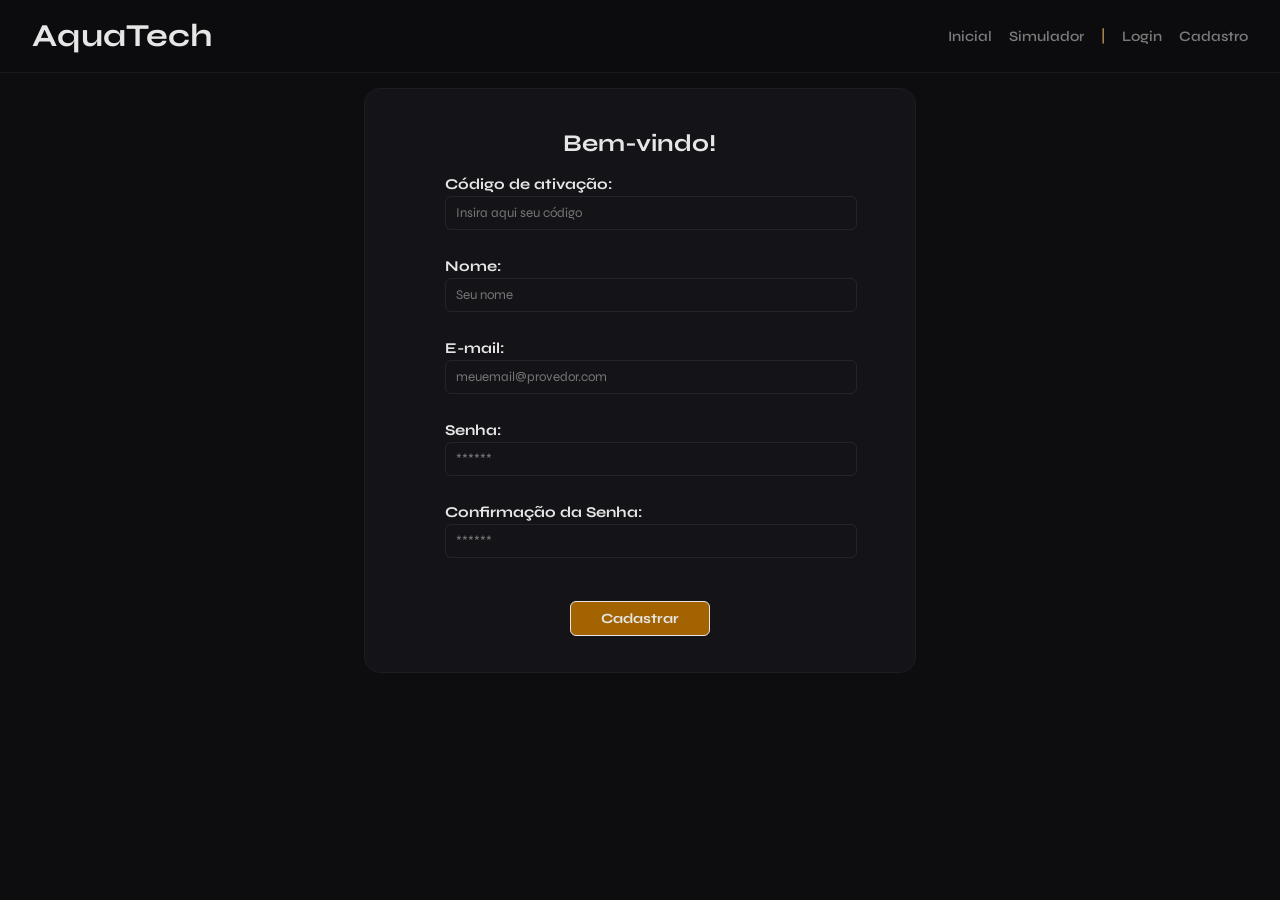
==== public/cadastro.html @ 965e9723 "cadastro screen + formulario" ====
<!DOCTYPE html>
<html lang="pt-br">

<head>
  <meta charset="UTF-8" />
  <meta http-equiv="X-UA-Compatible" content="IE=edge" />
  <meta name="viewport" content="width=device-width, initial-scale=1.0" />

  <title>AquaTech | Cadastro</title>

  <script src="./js/sessao.js"></script>

  <link rel="stylesheet" href="./css/estilo.css" />
  <link rel="stylesheet" href="./css/components.css">
  <link rel="icon" href="./assets/icon/favicon2.ico" />
  <link rel="preconnect" href="https://fonts.gstatic.com" />
</head>

<body onload="listar()">
  <!--header inicio-->
  <div class="header">
    <div class="container">
      <h1 class="titulo">AquaTech</h1>
      <ul class="navbar">
        <li>
          <a href="index.html">Inicial</a>
        </li>
        <li>
          <a href="simulador.html">Simulador</a>
        </li>
        <li>|</li>
        <li>
          <a href="login.html">Login</a>
        </li>
        <li class="agora">
          <a href="#">Cadastro</a>
        </li>
      </ul>
    </div>
  </div>
  <!--header fim-->

  <div class="login">
    <div class="alerta_erro">
      <div class="card_erro" id="cardErro">
        <span id="mensagem_erro"></span>
      </div>
    </div>
    <div class="container">
      <div class="card card-cadastro">
        <h2>Bem-vindo!</h2>
        <div class="formulario">
          <!--
                         Para inserir mais um campo, copie uma das inputs abaixo.
                         Assim que inserir vá para o script abaixo.
                     -->
          <div class="campo">
            <span>Código de ativação:</span>
            <input id="codigo_input" type="text" placeholder="Insira aqui seu código" />
          </div>
          <div class="campo">
            <span>Nome:</span>
            <input id="nome_input" type="text" placeholder="Seu nome" />
          </div>
          <div class="campo">
            <span>E-mail:</span>
            <input id="email_input" type="text" placeholder="meuemail@provedor.com" />
          </div>
          <div class="campo">
            <span>Senha:</span>
            <input id="senha_input" type="password" placeholder="******" />
          </div>
          <div class="campo">
            <span>Confirmação da Senha:</span>
            <input id="confirmacao_senha_input" type="password" placeholder="******" />
          </div>
          <div class="login-div">
            <button class="btn-login" onclick="cadastrar()">Cadastrar</button>
          </div>
        </div>
        <div id="div_aguardar" class="loading-div">
          <img src="./assets/circle-loading.gif" id="loading-gif" />
        </div>

        <div id="div_erros_login"></div>
      </div>
    </div>
  </div>

</body>

</html>

<script>

  // Array para armazenar empresas cadastradas para validação de código de ativação 
  let listaEmpresasCadastradas = [];

  function cadastrar() {
    // aguardar();

    //Recupere o valor da nova input pelo nome do id
    // Agora vá para o método fetch logo abaixo
    var nomeVar = nome_input.value;
    var emailVar = email_input.value;
    var senhaVar = senha_input.value;
    var confirmacaoSenhaVar = confirmacao_senha_input.value;
    var codigoVar = codigo_input.value;
    var idEmpresaVincular

    // Verificando se há algum campo em branco
    if (
      nomeVar == "" ||
      emailVar == "" ||
      senhaVar == "" ||
      confirmacaoSenhaVar == "" ||
      codigoVar == ""
    ) {
      cardErro.style.display = "block";
      mensagem_erro.innerHTML =
        "(Mensagem de erro para todos os campos em branco)";

      finalizarAguardar();
      return false;
    } else {
      setInterval(sumirMensagem, 5000);
    }

    // Verificando se o código de ativação é de alguma empresa cadastrada
    for (let i = 0; i < listaEmpresasCadastradas.length; i++) {
      if (listaEmpresasCadastradas[i].codigo_ativacao == codigoVar) {
        idEmpresaVincular = listaEmpresasCadastradas[i].id
        console.log("Código de ativação válido.");
        break;
      } else {
        cardErro.style.display = "block";
        mensagem_erro.innerHTML = "(Mensagem de erro para código inválido)";
        finalizarAguardar();
      }
    }

    // Enviando o valor da nova input
    fetch("/usuarios/cadastrar", {
      method: "POST",
      headers: {
        "Content-Type": "application/json",
      },
      body: JSON.stringify({
        // crie um atributo que recebe o valor recuperado aqui
        // Agora vá para o arquivo routes/usuario.js
        nomeServer: nomeVar,
        emailServer: emailVar,
        senhaServer: senhaVar,
        idEmpresaVincularServer: idEmpresaVincular
      }),
    })
      .then(function (resposta) {
        console.log("resposta: ", resposta);

        if (resposta.ok) {
          cardErro.style.display = "block";

          mensagem_erro.innerHTML =
            "Cadastro realizado com sucesso! Redirecionando para tela de Login...";

          setTimeout(() => {
            window.location = "login.html";
          }, "2000");

          limparFormulario();
          finalizarAguardar();
        } else {
          throw "Houve um erro ao tentar realizar o cadastro!";
        }
      })
      .catch(function (resposta) {
        console.log(`#ERRO: ${resposta}`);
        finalizarAguardar();
      });

    return false;
  }

  // Listando empresas cadastradas 
  function listar() {
    fetch("/empresas/listar", {
      method: "GET",
    })
      .then(function (resposta) {
        resposta.json().then((empresas) => {
          empresas.forEach((empresa) => {
            listaEmpresasCadastradas.push(empresa);

            console.log("listaEmpresasCadastradas")
            console.log(listaEmpresasCadastradas[0].codigo_ativacao)
          });
        });
      })
      .catch(function (resposta) {
        console.log(`#ERRO: ${resposta}`);
      });
  }

  function sumirMensagem() {
    cardErro.style.display = "none";
  }
</script>
---- public/css/estilo.css ----
@import url('https://fonts.googleapis.com/css2?family=DM+Mono:ital,wght@0,300;0,400;0,500;1,300;1,400;1,500&display=swap');

@import url('https://fonts.googleapis.com/css2?family=DM+Mono:ital,wght@0,300;0,400;0,500;1,300;1,400;1,500&family=DM+Serif+Display:ital@0;1&display=swap');

@import url('https://fonts.googleapis.com/css2?family=DM+Mono:ital,wght@0,300;0,400;0,500;1,300;1,400;1,500&family=DM+Serif+Display:ital@0;1&family=Syne:wght@400..800&display=swap');


body {
  margin: 0;
  padding: 0;
  font-family: var(--fonte-principal);
  font-size: 1rem;
  line-height: 1.6;

  color: #e6e6e6;
  background-color: #0D0D0F;
}

:root {
  --tamanho-header: 8vh;
  --tamanho-banner: calc(100vh - var(--tamanho-header));
  /* --tamanho-simulador: calc(100vh - var(--tamanho-header) - var(--tamanho-footer) - 2px); */
  --tamanho-section: fit-content;
  --tamanho-login: calc(100vh - var(--tamanho-header) - var(--tamanho-footer) - 2px);
  --tamanho-footer: 65px;

  --dourado-principal: #A26300;
  --cinza-escuro: #141418;
  --cinza-principal: #1C1C22;
  --cinza-secundario: #4D4D4D;
  --cinza-conteudo: #7a7a7a;
  --cinza-borda: #24242D; 
  --cinza-apagado: rgba(255, 255, 255, 0.06);

  --verde-claro: #639922;
  --verde-escuro: #1D9E75;
  --amarelo: #CAA200;
  --azul: #378ADD;
  --roxo: #5E56C4;
  --rosa: #D4537E;
  --laranja: #D85A30;

  --fonte-titulo: 'DM Serif Display', serif;
  --fonte-principal: 'Syne', sans-serif;
  --fonte-secundaria: 'DM Mono', sans-serif;
}

.container {
  display: flex;
  width: 95%;
  margin: auto;
}

.header {
  height: var(--tamanho-header);
  border-bottom: 1px solid var(--cinza-apagado);
  width: 100%;
  position: fixed;
  background-color: rgba(13, 13, 15, 0.8);
  backdrop-filter: blur(12px);
  z-index: 9999;
}

.header .container {
  justify-content: space-between;
  align-items: center;
  height: 100%;
}

.header a {
  text-decoration: none;
  color: var(--cinza-conteudo);
  font-weight: 600;
  font-size: 0.9em;
}

.agora {
  font-weight: 800;
}

.navbar {
  width: 300px;
  display: flex;
  align-items: center;
  justify-content: space-between;
  list-style: none;

  color: #e3b062;
}

.header h1 {
  margin: 0;
}

/* BANNER */


.banner {
  height: var(--tamanho-banner);

  background-image: url('../assets/landing-page/banner-img.png');
  background-size: cover;
}

.banner .container {
  justify-content: center;
  align-items: center;
  height: 100%;
}

.banner .container p {
  width: 40%;
  margin: 0 840px 160px 0;
  padding: 0;
  font-size: 76px;
  line-height: 1;
  font-family: var(--fonte-titulo);
}

.banner .container span {
  font-style: italic;
  color: var(--dourado-principal);
}

/* MISSÃO VISÃO VALORES */

.social {
  height: var(--tamanho-section);
}

.social .container {

  justify-content: center;
  align-items: center;
  /* padding: 42px 420px; */
}

.social .container .content {
  display: flex;
  flex-direction: row;
  justify-content: center;
  align-items: flex-end;
  
  height: 100%;
  width: 100%;
  padding: 80px 320px;
  
}


.social .container .content-second {
  display: flex;
  flex-direction: row;
  justify-content: center;
  align-items: flex-end;
  
  height: 100%;
  width: 100%;
  padding: 80px 320px;
  gap: 56px;
}

.container-text {
  position: relative;
  z-index: 1;
  display: flex;
  flex-direction: column;

}

.content-header {
  position: relative;
}

.bg-number{
  position: absolute;
  top: -140px;
  left: -10px;

  font-family: var(--fonte-principal);
  font-size: 210px;
  font-weight: 400;
  line-height: 1;
  color: var(--cinza-apagado);
}

.header-tag {
  position: absolute;
  bottom: 24px;
  left: 96px;
  display: flex;
  align-items: center;
  gap: 10px;

}

.social p {
  text-align: left;
}




.line {
  display: block;
  background-color: var(--dourado-principal);
  width: 36px;
  height: 2px;
}

.header-tag:nth-child(2) {
  z-index: 999;
  font-family: var(--fonte-principal);
  font-size: 0.8em;
  font-weight: 600;
  color: var(--dourado-principal);
}


.content-img img {
  height: 500px;
}

.content-title h2 {
  font-family: var(--fonte-titulo);
  font-size: 4em;
  font-weight: 200;
  line-height: 1;

  margin: 0;
}

.content-text p {
  color: var(--cinza-conteudo);
}

/* CTA */

.cta {
  margin-top: 180px;
}

/* FOOTER */

.footer {
  height: 150px;
  color: var(--cinza-secundario);

  display: flex;
  font-size: 15px;
  flex-direction: column;
  justify-content: center;
  align-items: center;

  margin-top: 120px;
}

.footer .container {
  justify-content: center;
  text-align: center;
}

.footer .container .version {
  font-size: 12px;
}

.line-footer {
  display: block;
  background-color: var(--cinza-apagado);
  width: 65vw;
  height: 2px;
}

/* LOGIN */

.login {
  height: var(--tamanho-login);
}

.login .container {
  justify-content: center;
  align-items: center;
  height: 100%;
}

.formulario {
  display: flex;
  height: 90%;
  width: 80%;
  justify-content: space-around;
  flex-direction: column; 
}

.login-div {
  display: flex;
  justify-content: center;

  margin-top: 24px;
}

.login-div button {
  width: 140px;
}

.formulario span {
  font-size: 15px;
  font-weight: 700;
}

.formulario input {
  background-color: transparent;
  padding: 8px 10px;
  width: 100%;
  margin-bottom: 14px;
  border: 1px solid var(--cinza-borda);
  border-radius: 6px;
  color: #e6e6e6;
}

.formulario select {
  border: 2px solid #32b9cd;
  background-color: white;
  color: gray;
  height: 36px;
  text-align: center;
  border-radius: 10px;
  margin: 0;
}

.campo {
  display: flex;
  flex-direction: column;
  justify-content: start;
  padding: 5px 0;
}

.botao {
  cursor: pointer;
  font-family: "Barlow", sans-serif;
  border: 0;
  border-radius: 5px;
  font-weight: 600;
  font-size: 18px;
  color: #fff;
  background-color: #ED145B;
  width: 120px;
  height: 30px;
  align-self: center;
  margin-top: 20px;
}

.loading-div {
  width: 50px;
  display: none;
}

.loading-div img {
  height: 50px;
  width: 50px;
}

#div_erros_login {
  display: none
}

/* FORMULARIO */

.alerta_erro{
  display: flex;
  justify-content: flex-end;
}

.card_erro {
  display: none;
  background-color: #fff;
  color: black;
  width: 230px;
  position: fixed;
  border-radius: 4px;
  border: #ED145B 3px solid;
  padding: 10px;
  margin-right: 10%;
}

.card_erro #mensagem_erro{
  font-weight: 500;
  font-size: 20px;
}

.formulario .tipo_campo {
  font-size: 20px;
  font-weight: 600 !important;
}

.formulario {
  display: flex;
  flex-direction: column;
}

input {
  font-family: var(--fonte-principal);

}

.btn {
  font-family: "Barlow", sans-serif;
  border: 0;
  border-radius: 5px;
  font-weight: 600;
  font-size: 18px;
  padding: 10px 15px;
  color: white;
  background-color: #ED145B;
  width: 120px;
  align-self: center;
  margin-top: 5px;
}

.loading-div {
  width: 50px;
  margin: auto;
  display: none;
}

.loading-div img {
  height: 50px;
  width: 50px;
}

/* SIMULADOR */

.simulador {
  color: white;
}

.simulador .container {
  flex-direction: column;
  overflow: scroll; 
  height: var(--tamanho-simulador);
}

/* ALERTA */

#alerta {
  position: absolute;
  right: 0;
  bottom: 0;
}

.mensagem-alarme {
  background-color: white;
  border-radius: 5px;
  width: 300px;
  height: 80px;
  margin: 10px;
  padding: 10px 0;
  display: flex;
  justify-content: space-evenly;
  align-items: center;
}

.mensagem-alarme h3 {
  font-size: 14px;
  margin: 0;
}

.mensagem-alarme .informacao {
  width: 66%;
}

.alarme-sino {
  width: 48px;
  height: 48px;
  animation-name: bell;
  animation-duration: 4s;
  background-image: url('https://cdn-icons-png.flaticon.com/512/1157/1157000.png');
  background-size: cover;
  animation-iteration-count: infinite;
}

@keyframes bell {
  0%   {transform: rotate(25deg)}
  25%  {transform: rotate(-25deg)}
  50%  {transform: rotate(25deg)}
  75%  {transform: rotate(-25deg)}
  100% {transform: rotate(25deg)}
}
---- public/css/components.css ----
.logo-img {
    display: flex;
}

.logo-img img {
    height: 30px;
}

.btn-login {
    background-color: #A26300;
    color: #e6e6e6;
    border: 1.5px solid #e6e6e6;
    border-radius: 6px;
    padding: 8px 28px;
    cursor: pointer;
    font-family: 'Syne', sans-serif;
    font-weight: 700;
    font-size: 14px;
}

.card {
    width: 40%;
    height: fit-content;

    background-color: var(--cinza-escuro);
    border: 1px solid var(--cinza-principal);
    border-radius: 16px;
    padding: 36px 32px;

    display: flex;
    flex-direction: column;

    align-items: center;
    gap: 4px;
}


.card p {
    color: var(--cinza-conteudo);
}

.card h2 {
    margin: 0;
}
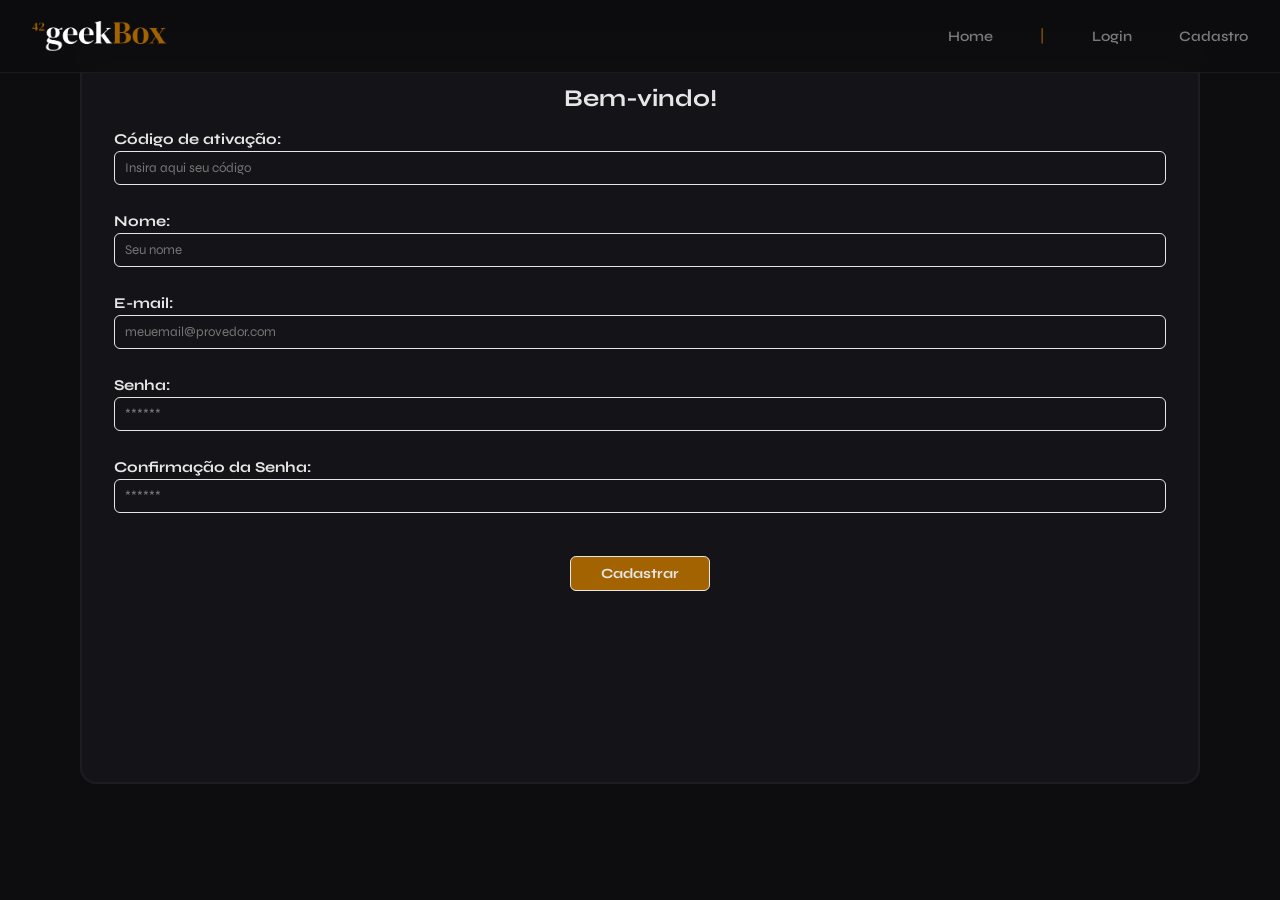
==== commit 4c25f767: "login page updated" ====
--- a/public/cadastro.html
+++ b/public/cadastro.html
@@ -20,13 +20,12 @@
   <!--header inicio-->
   <div class="header">
     <div class="container">
-      <h1 class="titulo">AquaTech</h1>
+      <div class="logo-img">
+        <img src="./assets/logo/logo-geekbox.png" alt="">
+      </div>
       <ul class="navbar">
         <li>
-          <a href="index.html">Inicial</a>
-        </li>
-        <li>
-          <a href="simulador.html">Simulador</a>
+          <a href="index.html">Home</a>
         </li>
         <li>|</li>
         <li>
--- a/public/css/estilo.css
+++ b/public/css/estilo.css
@@ -21,10 +21,12 @@
   --tamanho-banner: calc(100vh - var(--tamanho-header));
   /* --tamanho-simulador: calc(100vh - var(--tamanho-header) - var(--tamanho-footer) - 2px); */
   --tamanho-section: fit-content;
-  --tamanho-login: calc(100vh - var(--tamanho-header) - var(--tamanho-footer) - 2px);
+  /* --tamanho-login: calc(100vh - var(--tamanho-header)); */
+  --tamanho-login: 74vh;
   --tamanho-footer: 65px;
 
-  --dourado-principal: #A26300;
+  --branco: #e6e6e6;
+  --dourado-principal: rgb(162, 99, 0);
   --cinza-escuro: #141418;
   --cinza-principal: #1C1C22;
   --cinza-secundario: #4D4D4D;
@@ -61,6 +63,10 @@
   z-index: 9999;
 }
 
+.header-login {
+  position: relative;
+}
+
 .header .container {
   justify-content: space-between;
   align-items: center;
@@ -85,7 +91,7 @@
   justify-content: space-between;
   list-style: none;
 
-  color: #e3b062;
+  color: var(--dourado-principal);
 }
 
 .header h1 {
@@ -117,7 +123,7 @@
   font-family: var(--fonte-titulo);
 }
 
-.banner .container span {
+.italic-span {
   font-style: italic;
   color: var(--dourado-principal);
 }
@@ -273,21 +279,34 @@
 
 /* LOGIN */
 
+.main-container {
+  display: flex;
+  flex-direction: column;
+
+  gap: 24px;
+  height: 100vh;
+
+  margin-bottom: 24px;
+}
+
 .login {
   height: var(--tamanho-login);
+  padding: 80px;
 }
 
 .login .container {
   justify-content: center;
   align-items: center;
+
   height: 100%;
+  width: 100%;
 }
 
 .formulario {
   display: flex;
-  height: 90%;
-  width: 80%;
-  justify-content: space-around;
+  height: fit-content;
+  width: 100%;
+  justify-content: center;
   flex-direction: column; 
 }
 
@@ -310,9 +329,9 @@
 .formulario input {
   background-color: transparent;
   padding: 8px 10px;
-  width: 100%;
+  /* width: 100%; */
   margin-bottom: 14px;
-  border: 1px solid var(--cinza-borda);
+  border: 1px solid var(--branco);
   border-radius: 6px;
   color: #e6e6e6;
 }
@@ -363,6 +382,12 @@
   display: none
 }
 
+.login-container {
+  display: flex;
+  gap: 12px;
+  align-items: stretch;
+}
+
 /* FORMULARIO */
 
 .alerta_erro{
--- a/public/css/components.css
+++ b/public/css/components.css
@@ -19,11 +19,11 @@
 }
 
 .card {
-    width: 40%;
-    height: fit-content;
+    width: 100%;
+    height: 100%;
 
     background-color: var(--cinza-escuro);
-    border: 1px solid var(--cinza-principal);
+    border: 2px solid var(--cinza-principal);
     border-radius: 16px;
     padding: 36px 32px;
 
@@ -41,4 +41,98 @@
 
 .card h2 {
     margin: 0;
-}+}
+
+.card-cta {
+    width: 40%;
+}
+
+.dash-button {
+    padding: 14px 40px;
+    border: 1.5px solid var(--branco);
+    border-radius: 8px;
+    font-weight: 700;
+    font-size: 14px;
+}
+
+.dash-button-selected {
+    padding: 14px 40px;
+    background-color: #e6e6e6;
+    border: 1.5px solid var(--branco);
+    border-radius: 8px;
+    font-weight: 700;
+    font-size: 14px;
+}
+
+.card-login {
+    flex: 1 1 300px;
+    display: flex;
+    justify-content: flex-start;
+    align-items: center;
+    border: 2px solid var(--cinza-principal);
+    background: linear-gradient(170deg, var(--cinza-escuro) 50%, var(--dourado-principal) 100%);
+    /* padding-bottom: 120px; */
+}
+
+.card-login h2 {
+    font-family: var(--fonte-titulo);
+    font-weight: 300;
+    font-size: 3.4em;
+    margin-bottom: 24px;
+}
+
+/* .card-login-header {
+    width: 100%;
+    height: fit-content;
+    display: flex;
+    justify-content: flex-start;
+    
+    padding-right: 42px;
+} */
+
+.card-login-header h2 {
+    margin-top: 72px;
+
+    width: 90%;
+    line-height: 1;
+}
+/* 
+.banner .container p {
+  width: 40%;
+  margin: 0 840px 160px 0;
+  padding: 0;
+  font-size: 76px;
+  line-height: 1;
+  font-family: var(--fonte-titulo);
+} */
+
+.card-img {
+    width: 100%;
+    height: 100%;
+
+    background-color: var(--cinza-escuro);
+    border: 1px solid var(--cinza-principal);
+    border-radius: 16px;
+    padding: 36px 32px;
+
+    display: flex;
+    flex-direction: column;
+
+    align-items: flex-start;
+    justify-content: flex-end;
+    gap: 4px;
+    flex: 4 1 300px;
+
+    background-image: linear-gradient(rgba(0, 0, 0, 0.4),rgba(0, 0, 0, 0.8)), url('../assets/poster/lotr.jpg');
+    background-repeat: no-repeat;
+    background-size: cover;
+    background-position: center;
+
+}
+
+.card-img h2 {
+    font-size: 2.6em;
+    font-weight: 700;
+    line-height: 1;
+    width: 40%;
+}
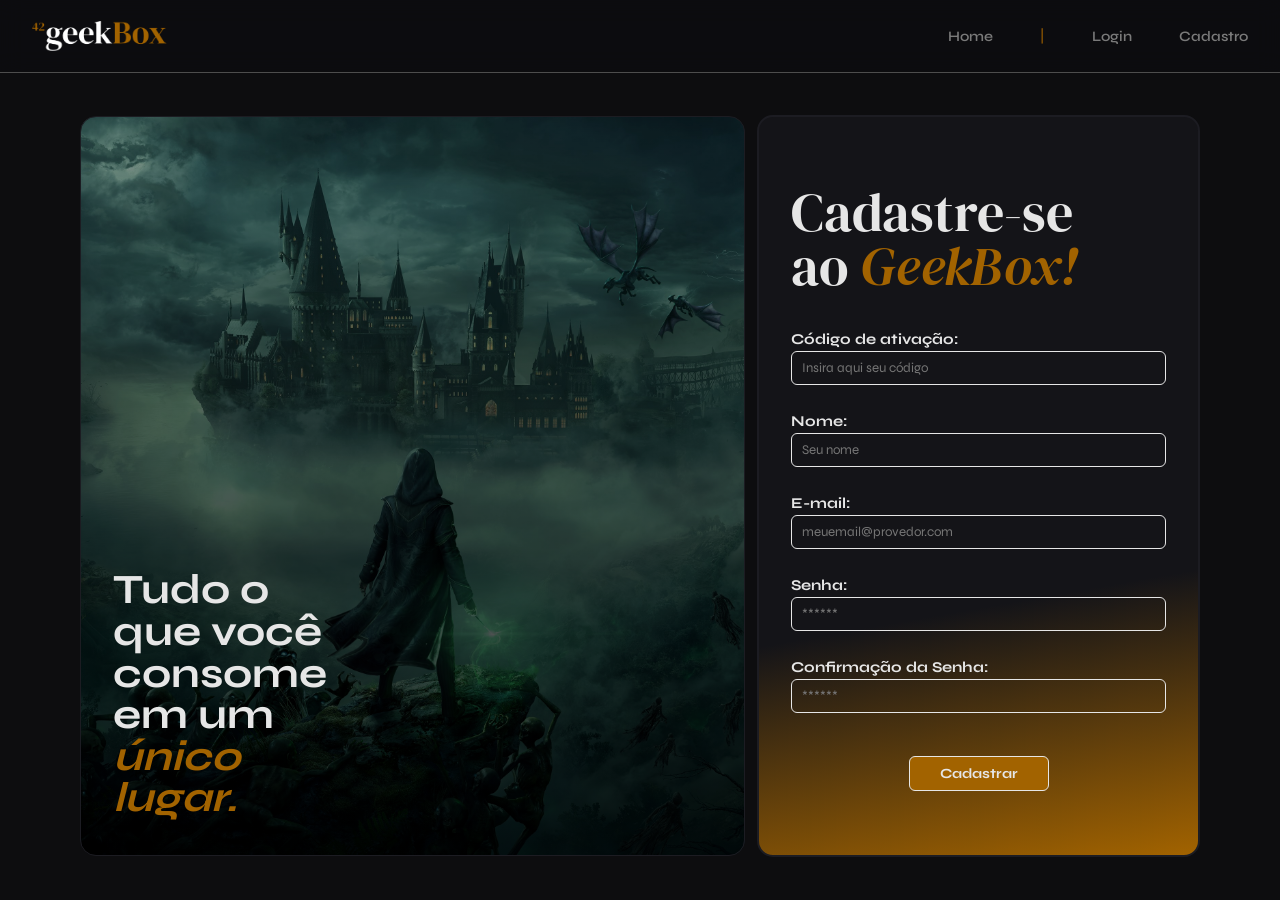
==== commit 628edb2a: "register html and css" ====
--- a/public/cadastro.html
+++ b/public/cadastro.html
@@ -17,8 +17,10 @@
 </head>
 
 <body onload="listar()">
-  <!--header inicio-->
-  <div class="header">
+
+  <!--Header-->
+
+  <div class="header header-login">
     <div class="container">
       <div class="logo-img">
         <img src="./assets/logo/logo-geekbox.png" alt="">
@@ -28,63 +30,73 @@
           <a href="index.html">Home</a>
         </li>
         <li>|</li>
-        <li>
+        <li class="agora">
           <a href="login.html">Login</a>
         </li>
-        <li class="agora">
-          <a href="#">Cadastro</a>
+        <li>
+          <a href="cadastro.html">Cadastro</a>
         </li>
       </ul>
     </div>
   </div>
-  <!--header fim-->
 
   <div class="login">
-    <div class="alerta_erro">
-      <div class="card_erro" id="cardErro">
-        <span id="mensagem_erro"></span>
+    <div class="container">
+      <div class="alerta_erro">
+        <div class="card_erro" id="cardErro">
+          <span id="mensagem_erro"></span>
+        </div>
       </div>
-    </div>
-    <div class="container">
-      <div class="card card-cadastro">
-        <h2>Bem-vindo!</h2>
-        <div class="formulario">
-          <!--
+      <div class="container login-container">
+        <div class="card card-img" id="register-img">
+          <h2>
+            Tudo o que você consome em um <span class="italic-span">único lugar.</span>
+          </h2>
+        </div>
+        <div class="card card-login register">
+          <div class="card-register-header">
+            <h2>
+              Cadastre-se ao <span class="italic-span">GeekBox!</span>
+            </h2>
+          </div>
+          <div class="formulario">
+            <!--
                          Para inserir mais um campo, copie uma das inputs abaixo.
                          Assim que inserir vá para o script abaixo.
                      -->
-          <div class="campo">
-            <span>Código de ativação:</span>
-            <input id="codigo_input" type="text" placeholder="Insira aqui seu código" />
+            <div class="campo">
+              <span>Código de ativação:</span>
+              <input id="codigo_input" type="text" placeholder="Insira aqui seu código" />
+            </div>
+            <div class="campo">
+              <span>Nome:</span>
+              <input id="nome_input" type="text" placeholder="Seu nome" />
+            </div>
+            <div class="campo">
+              <span>E-mail:</span>
+              <input id="email_input" type="text" placeholder="meuemail@provedor.com" />
+            </div>
+            <div class="campo">
+              <span>Senha:</span>
+              <input id="senha_input" type="password" placeholder="******" />
+            </div>
+            <div class="campo">
+              <span>Confirmação da Senha:</span>
+              <input id="confirmacao_senha_input" type="password" placeholder="******" />
+            </div>
+            <div class="login-div">
+              <button class="btn-login" onclick="cadastrar()">Cadastrar</button>
+            </div>
           </div>
-          <div class="campo">
-            <span>Nome:</span>
-            <input id="nome_input" type="text" placeholder="Seu nome" />
+          <div id="div_aguardar" class="loading-div">
+            <img src="./assets/circle-loading.gif" id="loading-gif">
           </div>
-          <div class="campo">
-            <span>E-mail:</span>
-            <input id="email_input" type="text" placeholder="meuemail@provedor.com" />
-          </div>
-          <div class="campo">
-            <span>Senha:</span>
-            <input id="senha_input" type="password" placeholder="******" />
-          </div>
-          <div class="campo">
-            <span>Confirmação da Senha:</span>
-            <input id="confirmacao_senha_input" type="password" placeholder="******" />
-          </div>
-          <div class="login-div">
-            <button class="btn-login" onclick="cadastrar()">Cadastrar</button>
-          </div>
+          <div id="div_erros_login"></div>
         </div>
-        <div id="div_aguardar" class="loading-div">
-          <img src="./assets/circle-loading.gif" id="loading-gif" />
-        </div>
-
-        <div id="div_erros_login"></div>
       </div>
     </div>
   </div>
+
 
 </body>
 
--- a/public/css/estilo.css
+++ b/public/css/estilo.css
@@ -55,7 +55,7 @@
 
 .header {
   height: var(--tamanho-header);
-  border-bottom: 1px solid var(--cinza-apagado);
+  border-bottom: 1px solid var(--cinza-secundario);
   width: 100%;
   position: fixed;
   background-color: rgba(13, 13, 15, 0.8);
--- a/public/css/components.css
+++ b/public/css/components.css
@@ -81,6 +81,15 @@
     margin-bottom: 24px;
 }
 
+.register {
+    background: linear-gradient(170deg, var(--cinza-escuro) 65%, var(--dourado-principal) 100%);
+}
+
+#register-img {
+    background-image: linear-gradient(rgba(0, 0, 0, 0.4),rgba(0, 0, 0, 0.8)), 
+    url('../assets/poster/hp.png');
+}
+
 /* .card-login-header {
     width: 100%;
     height: fit-content;
@@ -89,9 +98,15 @@
     
     padding-right: 42px;
 } */
-
 .card-login-header h2 {
     margin-top: 72px;
+
+    width: 90%;
+    line-height: 1;
+}
+
+.card-register-header h2 {
+    margin-top: 32px;
 
     width: 90%;
     line-height: 1;
@@ -123,7 +138,8 @@
     gap: 4px;
     flex: 4 1 300px;
 
-    background-image: linear-gradient(rgba(0, 0, 0, 0.4),rgba(0, 0, 0, 0.8)), url('../assets/poster/lotr.jpg');
+    background-image: linear-gradient(rgba(0, 0, 0, 0.4),rgba(0, 0, 0, 0.8)), 
+    url('../assets/poster/lotr.jpg');
     background-repeat: no-repeat;
     background-size: cover;
     background-position: center;
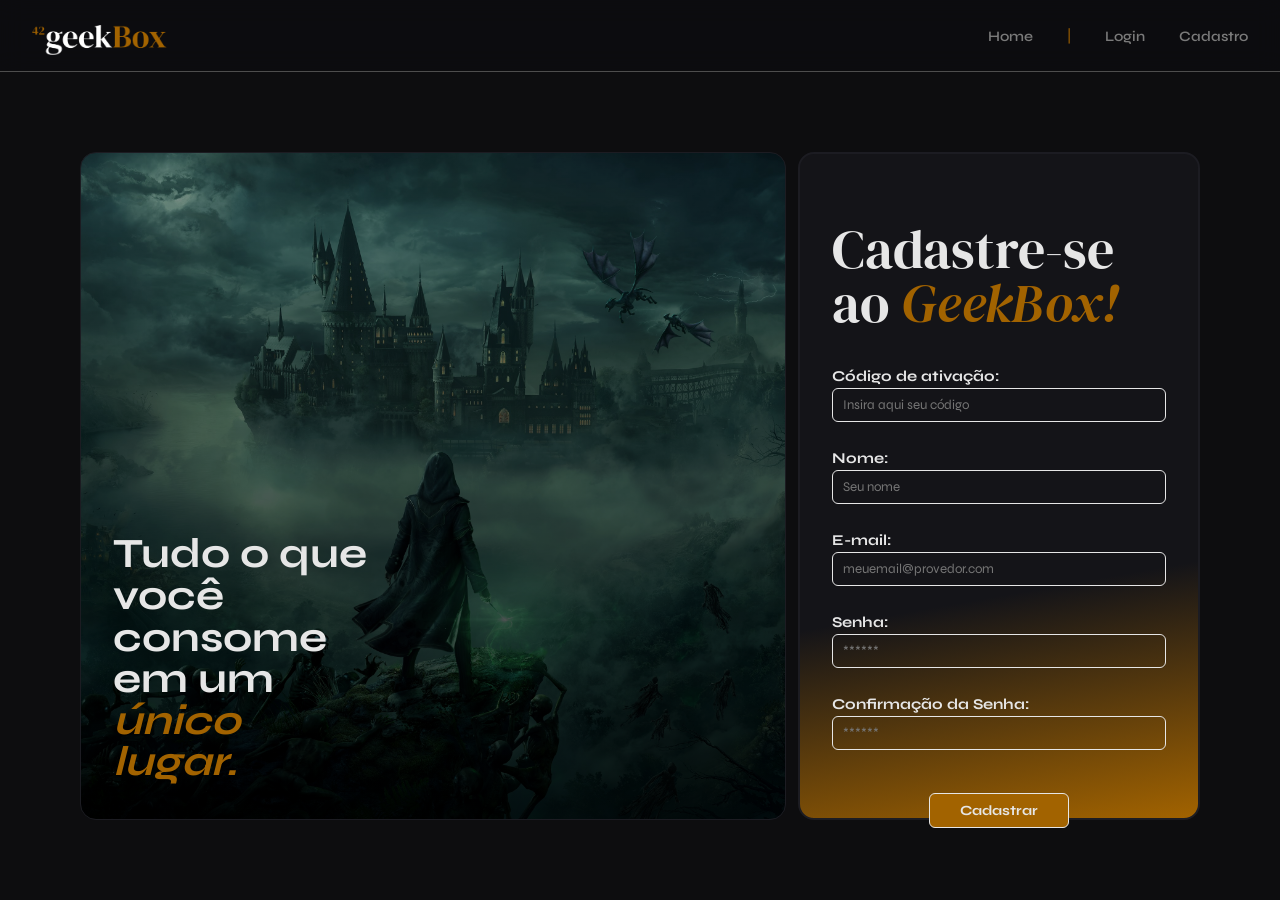
==== commit 5553998b: "favicon and title in page changed" ====
--- a/public/cadastro.html
+++ b/public/cadastro.html
@@ -6,13 +6,13 @@
   <meta http-equiv="X-UA-Compatible" content="IE=edge" />
   <meta name="viewport" content="width=device-width, initial-scale=1.0" />
 
-  <title>AquaTech | Cadastro</title>
+  <title>GeekBox | Cadastro</title>
 
   <script src="./js/sessao.js"></script>
 
   <link rel="stylesheet" href="./css/estilo.css" />
   <link rel="stylesheet" href="./css/components.css">
-  <link rel="icon" href="./assets/icon/favicon2.ico" />
+  <link rel="icon" href="../assets/logo/Vector.png">
   <link rel="preconnect" href="https://fonts.gstatic.com" />
 </head>
 
--- a/public/css/estilo.css
+++ b/public/css/estilo.css
@@ -4,6 +4,10 @@
 
 @import url('https://fonts.googleapis.com/css2?family=DM+Mono:ital,wght@0,300;0,400;0,500;1,300;1,400;1,500&family=DM+Serif+Display:ital@0;1&family=Syne:wght@400..800&display=swap');
 
+
+* {
+  box-sizing: border-box;
+}
 
 body {
   margin: 0;
@@ -22,7 +26,7 @@
   /* --tamanho-simulador: calc(100vh - var(--tamanho-header) - var(--tamanho-footer) - 2px); */
   --tamanho-section: fit-content;
   /* --tamanho-login: calc(100vh - var(--tamanho-header)); */
-  --tamanho-login: 74vh;
+  --tamanho-login: calc(100vh - var(--tamanho-header));
   --tamanho-footer: 65px;
 
   --branco: #e6e6e6;
@@ -46,6 +50,7 @@
   --fonte-principal: 'Syne', sans-serif;
   --fonte-secundaria: 'DM Mono', sans-serif;
 }
+
 
 .container {
   display: flex;
@@ -509,4 +514,66 @@
   50%  {transform: rotate(25deg)}
   75%  {transform: rotate(-25deg)}
   100% {transform: rotate(25deg)}
-}+}
+
+@keyframes slideDown {
+    from { opacity: 0; transform: translateY(-10px); }
+    to { opacity: 1; transform: translateY(0); }
+}
+@keyframes fadeUp {
+    from { opacity: 0; transform: translateY(16px); }
+    to { opacity: 1; transform: translateY(0);}
+}
+@keyframes fadeUp {
+    from { opacity: 0; transform: translateY(20px); }
+    to { opacity: 1; transform: translateY(0); }
+}
+@keyframes scaleIn {
+    from { opacity: 0; transform: scale(0.95); }
+    to { opacity: 1; transform: scale(1); }
+}
+@keyframes fadeIn {
+    from { opacity: 0;}
+    to { opacity: 1; }
+}
+.anim-fade-up {
+    animation: fadeUp 0.5s ease both;
+}
+.anim-scale-in {
+    animation: scaleIn 0.55s ease both;
+}
+.anim-fade-in {
+    animation: fadeIn 0.4s ease both;
+}
+.anim-d1 {
+    animation-delay: 0.1s;
+}
+.anim-d2 {
+    animation-delay: 0.2s;
+}
+.anim-d3 {
+    animation-delay: 0.3s;
+}
+.anim-d4 {
+    animation-delay: 0.4s;
+}
+
+.header-container {
+    animation: slideDown 1s ease both;
+}
+
+.dash-card.kpi:nth-child(1) {
+    animation: fadeUp 0.5s ease 0.08s both;
+}
+
+.dash-card.kpi:nth-child(2) {
+    animation: fadeUp 0.5s ease 0.16s both;
+}
+
+.dash-card.kpi:nth-child(3) {
+    animation: fadeUp 0.5s ease 0.24s both;
+}
+
+.dash-card.kpi:nth-child(4) {
+    animation: fadeUp 0.5s ease 0.32s both;
+}
--- a/public/css/components.css
+++ b/public/css/components.css
@@ -4,6 +4,7 @@
 
 .logo-img img {
     height: 30px;
+    margin-top: 8px;
 }
 
 .btn-login {
@@ -152,3 +153,67 @@
     line-height: 1;
     width: 40%;
 }
+
+
+.search-bar input {
+    background-image: url('../assets/images/icons/search-icon.png');
+    background-repeat: no-repeat;
+    background-position: 290px center;
+    background-size: 20px;
+    padding: 35px;
+    margin-right: 15px;
+
+    background-color: #1C1C22;
+    padding: 8px 12px;
+    border: 1px solid #282830;
+    border-radius: 10px;
+    height: 44px;
+    width: 320px;
+    margin: 0 0 20px 0;
+    transition: border 0.1s ease-in;
+
+    font-family: Syne, sans-serif;
+    color: #e6e6e6;
+    font-size: 1.1em;
+}
+
+.btn-cadastro-div {
+    display: flex;
+    flex-direction: row;
+
+    margin: 0 0 20px 0;
+    justify-content: center;
+    align-items: center;
+}
+
+.btn-cadastro {
+    background-color: #A26300;
+    color: #e6e6e6;
+    border: 2px solid #e6e6e6;
+    border-radius: 6px;
+    padding: 10px 36px;
+    cursor: pointer;
+    transition: 0.3s ease, background-color 0.3s ease;
+
+    font-family: 'Syne', sans-serif;
+    font-weight: 750;
+}
+
+.btn-wishlist {
+    padding: 10px 18px;
+}
+
+.funnel-div {
+    display: flex;
+    flex-direction: row;
+    gap: 4px;
+}
+
+.funnel-div img {
+    height: 16px;
+    width: auto;
+}
+
+#icon-image img {
+    height: 140px;
+}
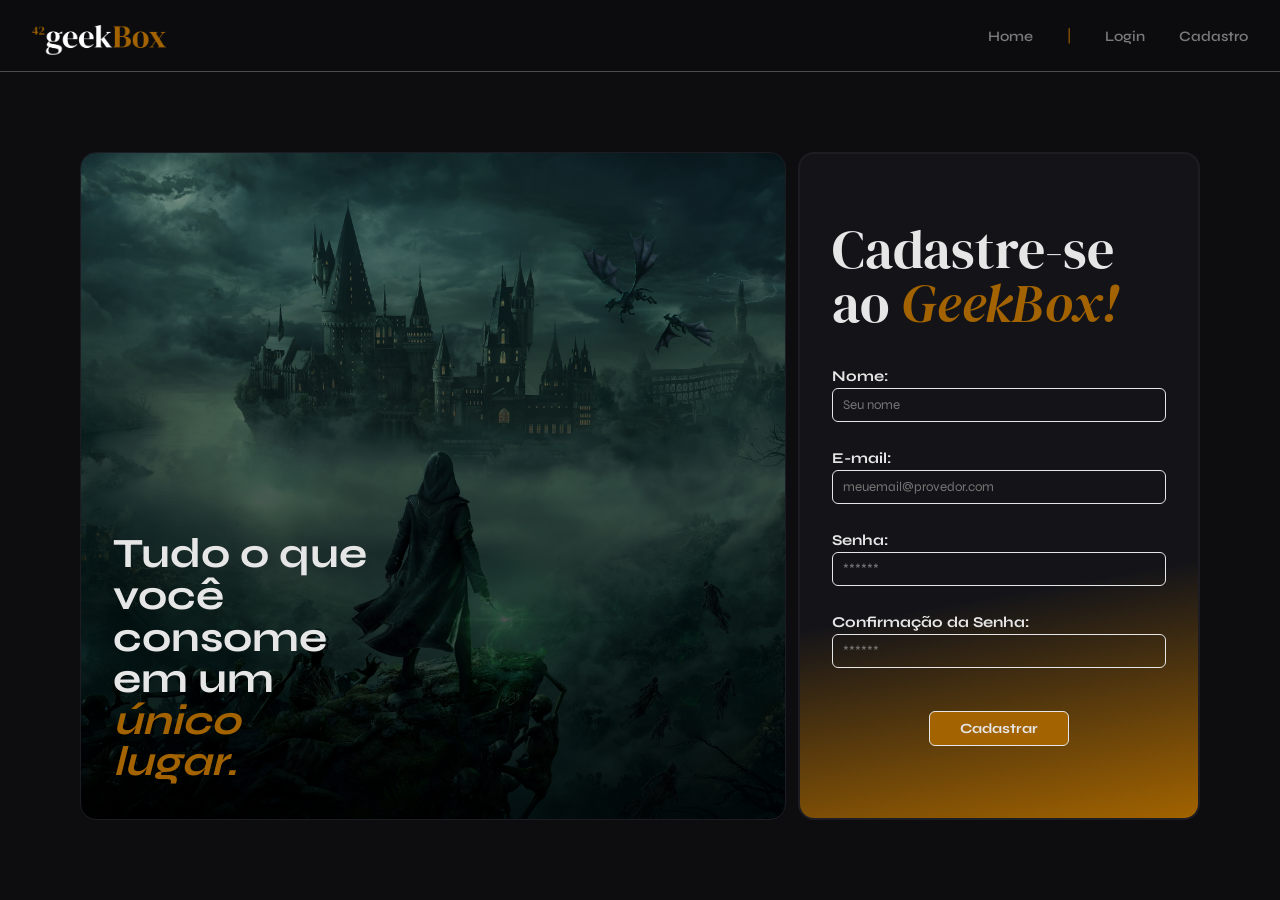
==== commit ef9a36b2: "register and login working in agreement with new db" ====
--- a/public/cadastro.html
+++ b/public/cadastro.html
@@ -16,7 +16,7 @@
   <link rel="preconnect" href="https://fonts.gstatic.com" />
 </head>
 
-<body onload="listar()">
+<body>
 
   <!--Header-->
 
@@ -64,10 +64,10 @@
                          Para inserir mais um campo, copie uma das inputs abaixo.
                          Assim que inserir vá para o script abaixo.
                      -->
-            <div class="campo">
+            <!-- <div class="campo">
               <span>Código de ativação:</span>
               <input id="codigo_input" type="text" placeholder="Insira aqui seu código" />
-            </div>
+            </div> -->
             <div class="campo">
               <span>Nome:</span>
               <input id="nome_input" type="text" placeholder="Seu nome" />
@@ -105,7 +105,7 @@
 <script>
 
   // Array para armazenar empresas cadastradas para validação de código de ativação 
-  let listaEmpresasCadastradas = [];
+  // let listaEmpresasCadastradas = [];
 
   function cadastrar() {
     // aguardar();
@@ -116,16 +116,15 @@
     var emailVar = email_input.value;
     var senhaVar = senha_input.value;
     var confirmacaoSenhaVar = confirmacao_senha_input.value;
-    var codigoVar = codigo_input.value;
-    var idEmpresaVincular
+    // var codigoVar = codigo_input.value;
+    // var idEmpresaVincular
 
     // Verificando se há algum campo em branco
     if (
       nomeVar == "" ||
       emailVar == "" ||
       senhaVar == "" ||
-      confirmacaoSenhaVar == "" ||
-      codigoVar == ""
+      confirmacaoSenhaVar == ""
     ) {
       cardErro.style.display = "block";
       mensagem_erro.innerHTML =
@@ -137,18 +136,18 @@
       setInterval(sumirMensagem, 5000);
     }
 
-    // Verificando se o código de ativação é de alguma empresa cadastrada
-    for (let i = 0; i < listaEmpresasCadastradas.length; i++) {
-      if (listaEmpresasCadastradas[i].codigo_ativacao == codigoVar) {
-        idEmpresaVincular = listaEmpresasCadastradas[i].id
-        console.log("Código de ativação válido.");
-        break;
-      } else {
-        cardErro.style.display = "block";
-        mensagem_erro.innerHTML = "(Mensagem de erro para código inválido)";
-        finalizarAguardar();
-      }
-    }
+    // // Verificando se o código de ativação é de alguma empresa cadastrada
+    // for (let i = 0; i < listaEmpresasCadastradas.length; i++) {
+    //   if (listaEmpresasCadastradas[i].codigo_ativacao == codigoVar) {
+    //     idEmpresaVincular = listaEmpresasCadastradas[i].id
+    //     console.log("Código de ativação válido.");
+    //     break;
+    //   } else {
+    //     cardErro.style.display = "block";
+    //     mensagem_erro.innerHTML = "(Mensagem de erro para código inválido)";
+    //     finalizarAguardar();
+    //   }
+    // }
 
     // Enviando o valor da nova input
     fetch("/usuarios/cadastrar", {
@@ -161,8 +160,8 @@
         // Agora vá para o arquivo routes/usuario.js
         nomeServer: nomeVar,
         emailServer: emailVar,
-        senhaServer: senhaVar,
-        idEmpresaVincularServer: idEmpresaVincular
+        senhaServer: senhaVar
+        // idEmpresaVincularServer: idEmpresaVincular
       }),
     })
       .then(function (resposta) {
@@ -193,24 +192,24 @@
   }
 
   // Listando empresas cadastradas 
-  function listar() {
-    fetch("/empresas/listar", {
-      method: "GET",
-    })
-      .then(function (resposta) {
-        resposta.json().then((empresas) => {
-          empresas.forEach((empresa) => {
-            listaEmpresasCadastradas.push(empresa);
-
-            console.log("listaEmpresasCadastradas")
-            console.log(listaEmpresasCadastradas[0].codigo_ativacao)
-          });
-        });
-      })
-      .catch(function (resposta) {
-        console.log(`#ERRO: ${resposta}`);
-      });
-  }
+  // function listar() {
+  //   fetch("/empresas/listar", {
+  //     method: "GET",
+  //   })
+  //     .then(function (resposta) {
+  //       resposta.json().then((empresas) => {
+  //         empresas.forEach((empresa) => {
+  //           listaEmpresasCadastradas.push(empresa);
+
+  //           console.log("listaEmpresasCadastradas")
+  //           console.log(listaEmpresasCadastradas[0].codigo_ativacao)
+  //         });
+  //       });
+  //     })
+  //     .catch(function (resposta) {
+  //       console.log(`#ERRO: ${resposta}`);
+  //     });
+  // }
 
   function sumirMensagem() {
     cardErro.style.display = "none";
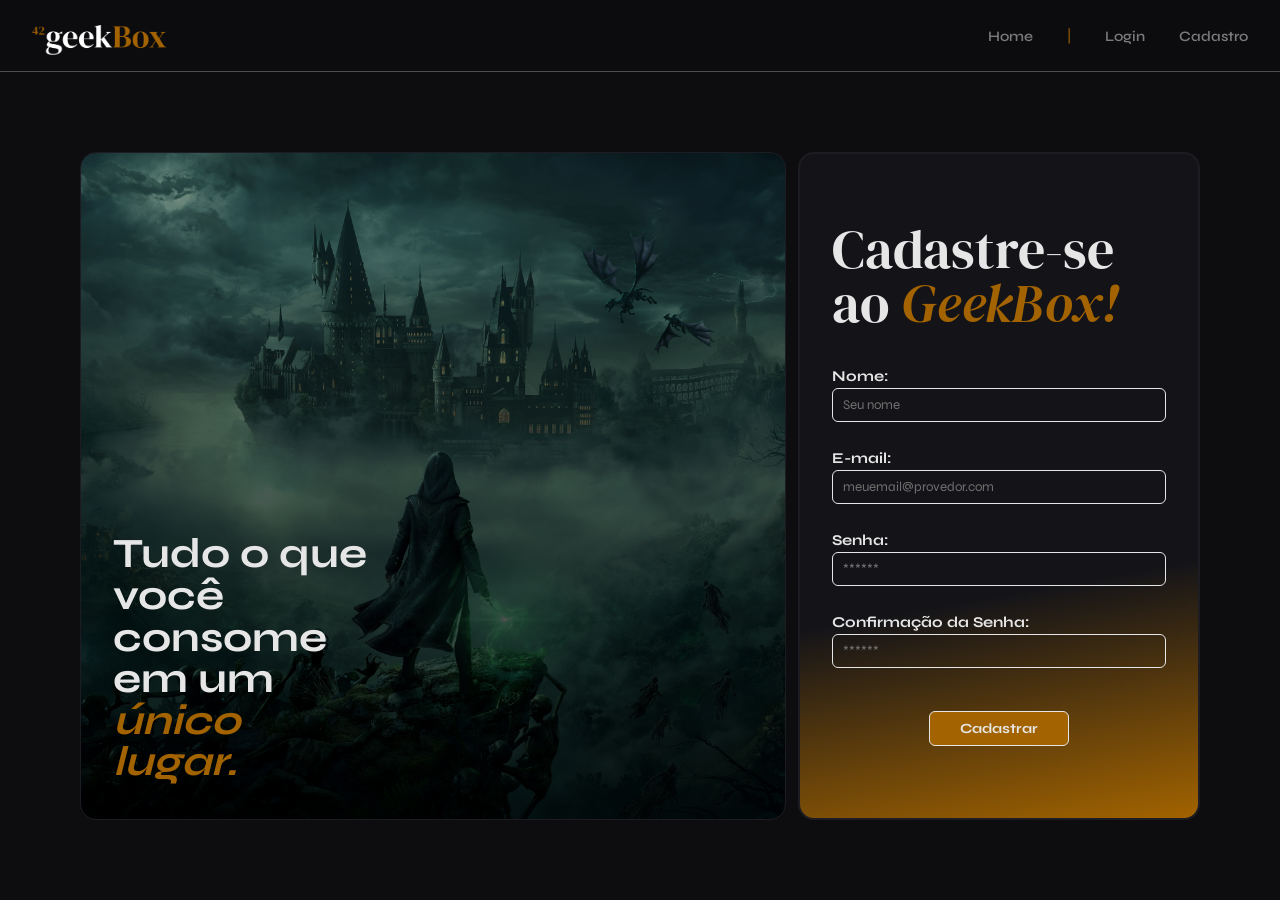
==== commit 93c6acb0: "console.log remove in dashboard.html" ====
--- a/public/cadastro.html
+++ b/public/cadastro.html
@@ -136,18 +136,6 @@
       setInterval(sumirMensagem, 5000);
     }
 
-    // // Verificando se o código de ativação é de alguma empresa cadastrada
-    // for (let i = 0; i < listaEmpresasCadastradas.length; i++) {
-    //   if (listaEmpresasCadastradas[i].codigo_ativacao == codigoVar) {
-    //     idEmpresaVincular = listaEmpresasCadastradas[i].id
-    //     console.log("Código de ativação válido.");
-    //     break;
-    //   } else {
-    //     cardErro.style.display = "block";
-    //     mensagem_erro.innerHTML = "(Mensagem de erro para código inválido)";
-    //     finalizarAguardar();
-    //   }
-    // }
 
     // Enviando o valor da nova input
     fetch("/usuarios/cadastrar", {
@@ -165,7 +153,6 @@
       }),
     })
       .then(function (resposta) {
-        console.log("resposta: ", resposta);
 
         if (resposta.ok) {
           cardErro.style.display = "block";
@@ -184,32 +171,12 @@
         }
       })
       .catch(function (resposta) {
-        console.log(`#ERRO: ${resposta}`);
         finalizarAguardar();
       });
 
     return false;
   }
 
-  // Listando empresas cadastradas 
-  // function listar() {
-  //   fetch("/empresas/listar", {
-  //     method: "GET",
-  //   })
-  //     .then(function (resposta) {
-  //       resposta.json().then((empresas) => {
-  //         empresas.forEach((empresa) => {
-  //           listaEmpresasCadastradas.push(empresa);
-
-  //           console.log("listaEmpresasCadastradas")
-  //           console.log(listaEmpresasCadastradas[0].codigo_ativacao)
-  //         });
-  //       });
-  //     })
-  //     .catch(function (resposta) {
-  //       console.log(`#ERRO: ${resposta}`);
-  //     });
-  // }
 
   function sumirMensagem() {
     cardErro.style.display = "none";
--- a/public/css/estilo.css
+++ b/public/css/estilo.css
@@ -7,6 +7,10 @@
 
 * {
   box-sizing: border-box;
+}
+
+html {
+  scroll-behavior: smooth;
 }
 
 body {
@@ -110,7 +114,9 @@
   height: var(--tamanho-banner);
 
   background-image: url('../assets/landing-page/banner-img.png');
+  background-position: center 80px;
   background-size: cover;
+  background-repeat: no-repeat;
 }
 
 .banner .container {
@@ -558,6 +564,18 @@
     animation-delay: 0.4s;
 }
 
+.item-anim {
+    opacity: 0;
+    transform: translateY(-20px);
+    transition: all 0.3s ease;
+}
+
+.item-anim.show {
+    opacity: 1;
+    transform: translateY(0);
+}
+
+
 .header-container {
     animation: slideDown 1s ease both;
 }
@@ -577,3 +595,16 @@
 .dash-card.kpi:nth-child(4) {
     animation: fadeUp 0.5s ease 0.32s both;
 }
+
+.dash-card.kpi:nth-child(5) {
+    animation: fadeUp 0.5s ease 0.40s both;
+}
+
+#box-span {
+  color: var(--dourado-principal);
+  font-style: normal;
+}
+
+#span-concluido {
+    color: #1D9E75;
+}
--- a/public/css/components.css
+++ b/public/css/components.css
@@ -14,7 +14,7 @@
     border-radius: 6px;
     padding: 8px 28px;
     cursor: pointer;
-    font-family: 'Syne', sans-serif;
+    font-family: var(--fonte-principal), sans-serif;
     font-weight: 700;
     font-size: 14px;
 }
@@ -155,8 +155,31 @@
 }
 
 
+.elipse-btn {
+    background-color: transparent;
+    border: none;
+    cursor: pointer;
+    display: flex;
+    flex-direction: column;
+    gap: 4px;
+    padding: 10px;
+}
+
+.elipse-btn span {
+    width: 4px;
+    height: 4px;
+    background-color: #e6e6e6;
+    border-radius: 50%;
+}
+
+.close-modal button {
+    background: transparent;
+    border: none;
+    transition: 0.3s ease-in-out;
+}   
+
 .search-bar input {
-    background-image: url('../assets/images/icons/search-icon.png');
+    background-image: url('../assets/icons/search-icon.png');
     background-repeat: no-repeat;
     background-position: 290px center;
     background-size: 20px;
@@ -195,7 +218,7 @@
     cursor: pointer;
     transition: 0.3s ease, background-color 0.3s ease;
 
-    font-family: 'Syne', sans-serif;
+    font-family: var(--fonte-principal), sans-serif;
     font-weight: 750;
 }
 
@@ -217,3 +240,99 @@
 #icon-image img {
     height: 140px;
 }
+
+
+.label-box input {
+    background-color: transparent;
+    padding: 8px 10px;
+
+    width: 100%;
+    margin-bottom: 14px;
+
+    border: 2px solid #e6e6e6;
+    border-radius: 6px;
+
+    color: #e6e6e6;
+}
+
+.label-box select {
+    background-color: transparent;
+    padding: 8px 10px;
+
+    width: 100%;
+    margin-bottom: 14px;
+
+    border: 2px solid #e6e6e6;
+    border-radius: 6px;
+
+    color: #e6e6e6;
+}
+
+::placeholder {
+    color: #707070;
+    font-family: var(--fonte-principal), sans-serif;
+}
+
+.responsive-labels {
+    display: flex;
+    flex-direction: row;
+
+    gap: 20px;
+}
+
+select {
+    min-inline-size: 14ch;
+    justify-content: space-between;
+}
+
+select, select::picker(select) {
+    font-size: 1.1em;
+    appearance: base-select;
+    padding: 1rem;
+    border: 0.5px solid #4D4D4D;
+    border-radius: 1rem;
+    background-color: #222;
+    line-height: 1.6;
+    color: #e6e6e6;
+}
+
+
+select::picker-icon {
+    color: #4D4D4D;
+    transition: transform 0.4s ease;
+    margin-right: 8px;
+    border-radius: 100px;
+}
+
+select:open::picker-icon {
+    transform: rotate(90deg);
+}
+
+
+.btn-filtro-div {
+    display: flex;
+    flex-direction: row;
+    gap: 12px;
+}
+
+.avaliacao {
+    display: flex;
+    flex-direction: row;
+    gap: 2px;
+    padding: 0;
+}
+
+.star-icon {
+    list-style: none;
+    cursor: pointer;
+    font-size: 24px;
+    color: #A26300;
+}
+
+.star-icon::before {
+    content: "\2606"; 
+}
+
+.star-icon.ativo::before {
+    content: "\2605"; 
+}
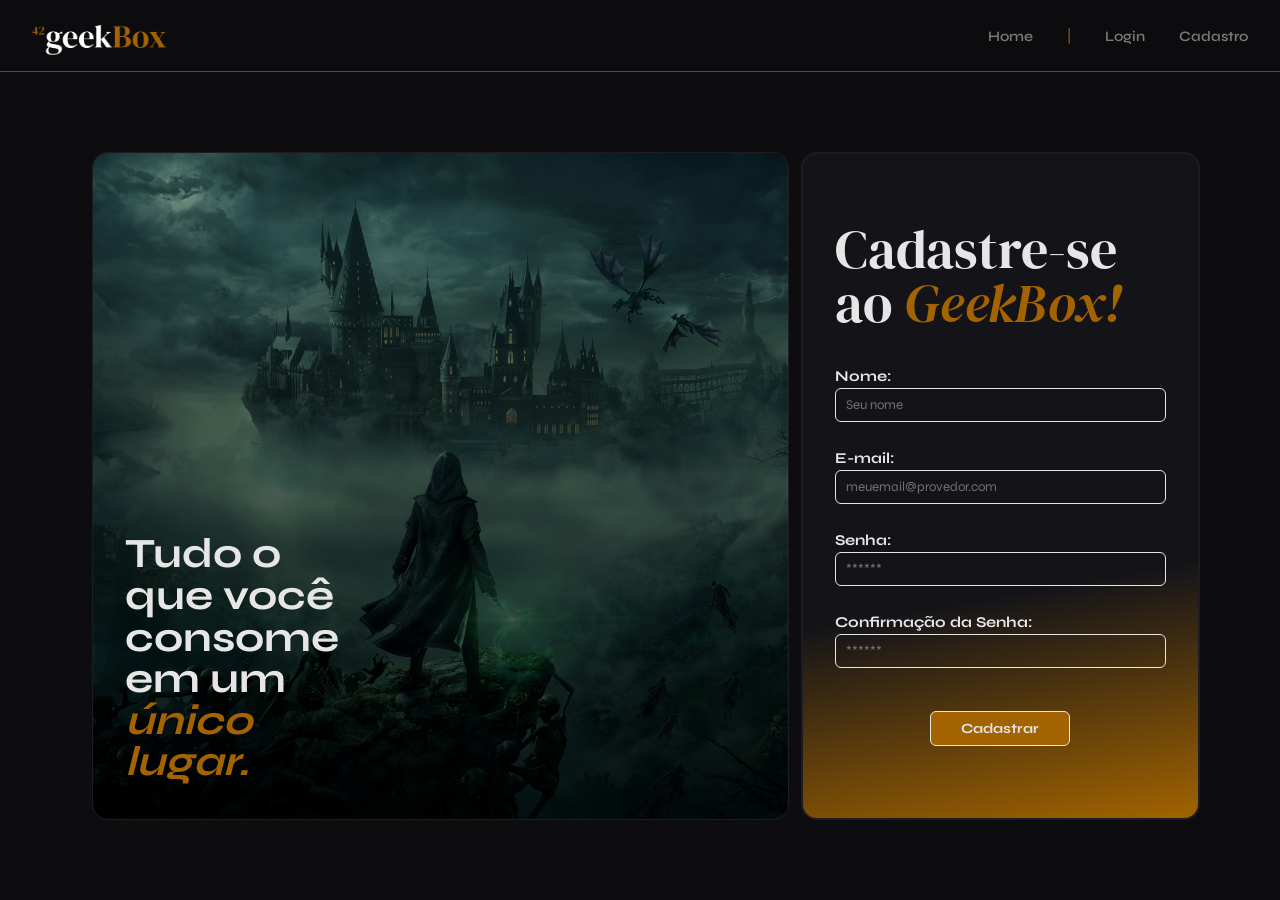
==== commit 40abcf48: "bugs solved" ====
--- a/public/cadastro.html
+++ b/public/cadastro.html
@@ -39,15 +39,15 @@
       </ul>
     </div>
   </div>
-
+  
   <div class="login">
     <div class="container">
-      <div class="alerta_erro">
-        <div class="card_erro" id="cardErro">
-          <span id="mensagem_erro"></span>
+      <div class="container login-container">
+        <div class="alerta_erro">
+          <div class="card_erro" id="cardErro">
+            <span id="mensagem_erro"></span>
+          </div>
         </div>
-      </div>
-      <div class="container login-container">
         <div class="card card-img" id="register-img">
           <h2>
             Tudo o que você consome em um <span class="italic-span">único lugar.</span>
@@ -61,42 +61,42 @@
           </div>
           <div class="formulario">
             <!--
-                         Para inserir mais um campo, copie uma das inputs abaixo.
-                         Assim que inserir vá para o script abaixo.
-                     -->
-            <!-- <div class="campo">
-              <span>Código de ativação:</span>
-              <input id="codigo_input" type="text" placeholder="Insira aqui seu código" />
-            </div> -->
-            <div class="campo">
-              <span>Nome:</span>
-              <input id="nome_input" type="text" placeholder="Seu nome" />
+              Para inserir mais um campo, copie uma das inputs abaixo.
+              Assim que inserir vá para o script abaixo.
+              -->
+              <!-- <div class="campo">
+                <span>Código de ativação:</span>
+                <input id="codigo_input" type="text" placeholder="Insira aqui seu código" />
+              </div> -->
+              <div class="campo">
+                <span>Nome:</span>
+                <input id="nome_input" type="text" placeholder="Seu nome" />
+              </div>
+              <div class="campo">
+                <span>E-mail:</span>
+                <input id="email_input" type="text" placeholder="meuemail@provedor.com" />
+              </div>
+              <div class="campo">
+                <span>Senha:</span>
+                <input id="senha_input" type="password" placeholder="******" />
+              </div>
+              <div class="campo">
+                <span>Confirmação da Senha:</span>
+                <input id="confirmacao_senha_input" type="password" placeholder="******" />
+              </div>
+              <div class="login-div">
+                <button class="btn-login" onclick="cadastrar()">Cadastrar</button>
+              </div>
             </div>
-            <div class="campo">
-              <span>E-mail:</span>
-              <input id="email_input" type="text" placeholder="meuemail@provedor.com" />
+            <div id="div_aguardar" class="loading-div">
+              <img src="./assets/aguarde-orange.gif" id="loading-gif">
             </div>
-            <div class="campo">
-              <span>Senha:</span>
-              <input id="senha_input" type="password" placeholder="******" />
-            </div>
-            <div class="campo">
-              <span>Confirmação da Senha:</span>
-              <input id="confirmacao_senha_input" type="password" placeholder="******" />
-            </div>
-            <div class="login-div">
-              <button class="btn-login" onclick="cadastrar()">Cadastrar</button>
-            </div>
-          </div>
-          <div id="div_aguardar" class="loading-div">
-            <img src="./assets/circle-loading.gif" id="loading-gif">
-          </div>
           <div id="div_erros_login"></div>
         </div>
       </div>
     </div>
   </div>
-
+  
 
 </body>
 
